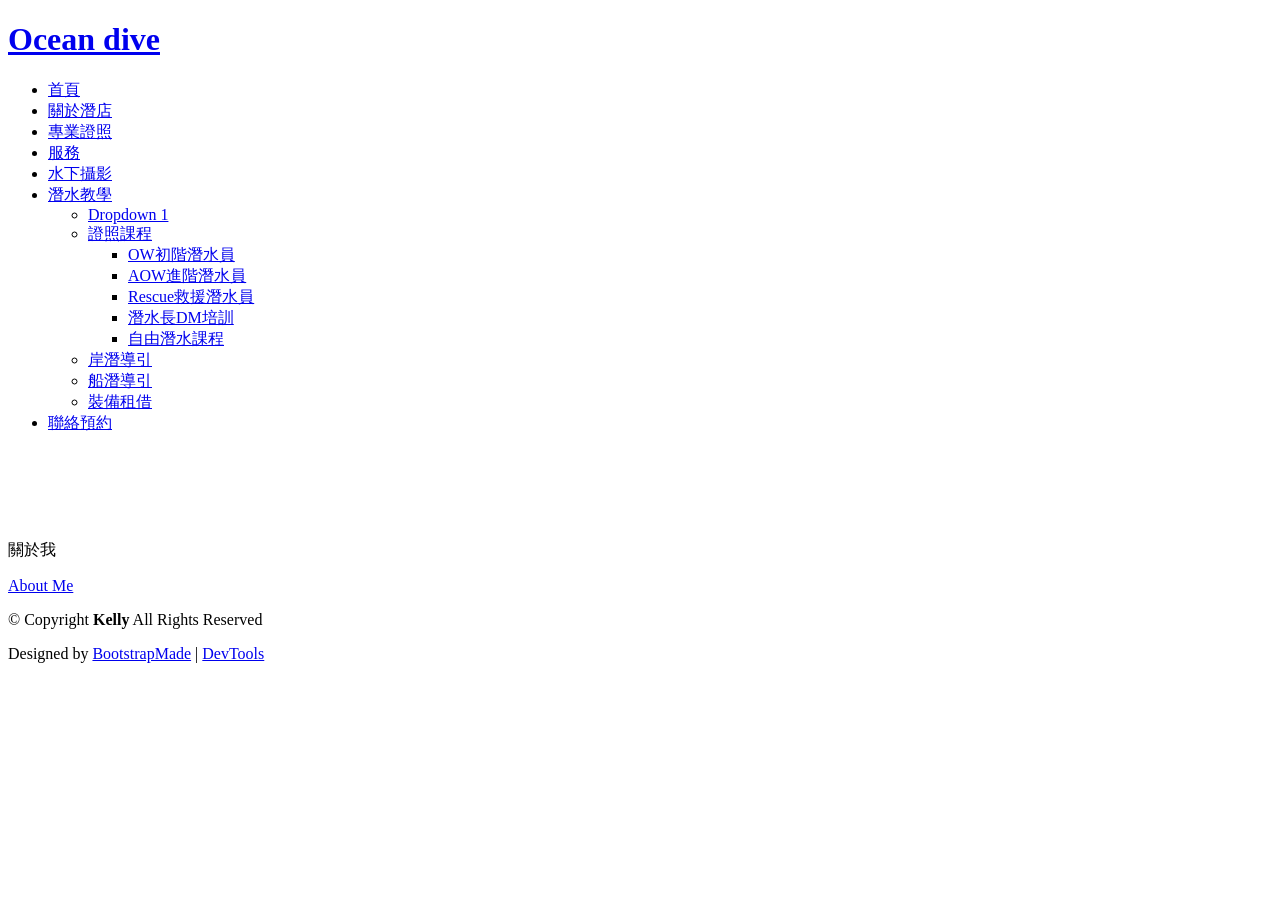
==== index.html @ 3bee79f4 "Add files via upload" ====
<!DOCTYPE html>
<html lang="zh-Hant">

<head>
  <meta charset="utf-8">
  <meta content="width=device-width, initial-scale=1.0" name="viewport">
  <title>Index - Berg</title>
  <meta name="description" content="">
  <meta name="keywords" content="">

  <!-- Favicons -->
  <link href="assets/img/favicon.png" rel="icon">
  <link href="assets/img/apple-touch-icon.png" rel="apple-touch-icon">

  <!-- Fonts -->
  <link href="https://fonts.googleapis.com" rel="preconnect">
  <link href="https://fonts.gstatic.com" rel="preconnect" crossorigin>
  <link href="https://fonts.googleapis.com/css2?family=Roboto:ital,wght@0,100;0,300;0,400;0,500;0,700;0,900;1,100;1,300;1,400;1,500;1,700;1,900&family=Poppins:ital,wght@0,100;0,200;0,300;0,400;0,500;0,600;0,700;0,800;0,900;1,100;1,200;1,300;1,400;1,500;1,600;1,700;1,800;1,900&family=Raleway:ital,wght@0,100;0,200;0,300;0,400;0,500;0,600;0,700;0,800;0,900;1,100;1,200;1,300;1,400;1,500;1,600;1,700;1,800;1,900&display=swap" rel="stylesheet">

  <!-- Vendor CSS Files -->
  <link href="assets/vendor/bootstrap/css/bootstrap.min.css" rel="stylesheet">
  <link href="assets/vendor/bootstrap-icons/bootstrap-icons.css" rel="stylesheet">
  <link href="assets/vendor/aos/aos.css" rel="stylesheet">
  <link href="assets/vendor/swiper/swiper-bundle.min.css" rel="stylesheet">
  <link href="assets/vendor/glightbox/css/glightbox.min.css" rel="stylesheet">

  <!-- Main CSS File -->
  <link href="assets/css/main.css" rel="stylesheet">

  <!-- =======================================================
  * Template Name: Kelly
  * Template URL: https://bootstrapmade.com/kelly-free-bootstrap-cv-resume-html-template/
  * Updated: Aug 07 2024 with Bootstrap v5.3.3
  * Author: BootstrapMade.com
  * License: https://bootstrapmade.com/license/
  ======================================================== -->
</head>

<body class="index-page">

  <header id="header" class="header d-flex align-items-center light-background sticky-top">
    <div class="container-fluid position-relative d-flex align-items-center justify-content-between">

      <a href="index.html" class="logo d-flex align-items-center me-auto me-xl-0">
        <!-- Uncomment the line below if you also wish to use an image logo -->
        <!-- <img src="assets/img/logo.png" alt=""> -->
        <h1 class="sitename">Ocean dive</h1>
      </a>

      <nav id="navmenu" class="navmenu">
        <ul>
          <li><a href="index.html" class="active">首頁</a></li>
          <li><a href="about.html">關於潛店</a></li>
          <li><a href="resume.html">專業證照</a></li>
          <li><a href="services.html">服務</a></li>
          <li><a href="portfolio.html">水下攝影</a></li>
          <li class="dropdown"><a href="#"><span>潛水教學</span> <i class="bi bi-chevron-down toggle-dropdown"></i></a>
            <ul>
              <li><a href="#">Dropdown 1</a></li>
              <li class="dropdown"><a href="#"><span>證照課程</span> <i class="bi bi-chevron-down toggle-dropdown"></i></a>
                <ul>
                  <li><a href="#">OW初階潛水員</a></li>
                  <li><a href="#">AOW進階潛水員</a></li>
                  <li><a href="#">Rescue救援潛水員</a></li>
                  <li><a href="#">潛水長DM培訓</a></li>
                  <li><a href="#">自由潛水課程</a></li>
                </ul>
              </li>
              <li><a href="#">岸潛導引</a></li>
              <li><a href="#">船潛導引</a></li>
              <li><a href="#">裝備租借</a></li>
            </ul>
          </li>
          <li><a href="contact.html">聯絡預約</a></li>
        </ul>
        <i class="mobile-nav-toggle d-xl-none bi bi-list"></i>
      </nav>

      <div class="header-social-links">
        <a href="#" class="facebook"><i class="bi bi-facebook"></i></a>
        <a href="#" class="instagram"><i class="bi bi-instagram"></i></a>
      </div>

    </div>
  </header>

  <main class="main">

    <!-- Hero Section -->
    <section id="hero" class="hero section">

      <img src="assets/img/hero-bg.webp" alt="" data-aos="fade-in">

      <div class="container text-center" data-aos="zoom-out" data-aos-delay="100">
        <div class="row justify-content-center">
          <div class="col-lg-8">
           <h2 style="color: #ffffff;">謝寶鋒</h2>
            <p>關於我</p>
            <a href="about.html" class="btn-get-started">About Me</a>
          </div>
        </div>
      </div>

    </section><!-- /Hero Section -->

  </main>

  <footer id="footer" class="footer light-background">

    <div class="container">
      <div class="copyright text-center ">
        <p>© <span>Copyright</span> <strong class="px-1 sitename">Kelly</strong> <span>All Rights Reserved<br></span></p>
      </div>
      <div class="social-links d-flex justify-content-center">
        <a href=""><i class="bi bi-facebook"></i></a>
        <a href=""><i class="bi bi-instagram"></i></a>
      </div>
      <div class="credits">
        <!-- All the links in the footer should remain intact. -->
        <!-- You can delete the links only if you've purchased the pro version. -->
        <!-- Licensing information: https://bootstrapmade.com/license/ -->
        <!-- Purchase the pro version with working PHP/AJAX contact form: [buy-url] -->
        Designed by <a href="https://bootstrapmade.com/">BootstrapMade</a> | <a href="https://bootstrapmade.com/tools/">DevTools</a>
      </div>
    </div>

  </footer>

  <!-- Scroll Top -->
  <a href="#" id="scroll-top" class="scroll-top d-flex align-items-center justify-content-center"><i class="bi bi-arrow-up-short"></i></a>

  <!-- Preloader -->
  <div id="preloader"></div>

  <!-- Vendor JS Files -->
  <script src="assets/vendor/bootstrap/js/bootstrap.bundle.min.js"></script>
  <script src="assets/vendor/php-email-form/validate.js"></script>
  <script src="assets/vendor/aos/aos.js"></script>
  <script src="assets/vendor/waypoints/noframework.waypoints.js"></script>
  <script src="assets/vendor/purecounter/purecounter_vanilla.js"></script>
  <script src="assets/vendor/swiper/swiper-bundle.min.js"></script>
  <script src="assets/vendor/glightbox/js/glightbox.min.js"></script>
  <script src="assets/vendor/imagesloaded/imagesloaded.pkgd.min.js"></script>
  <script src="assets/vendor/isotope-layout/isotope.pkgd.min.js"></script>

  <!-- Main JS File -->
  <script src="assets/js/main.js"></script>

</body>

</html>
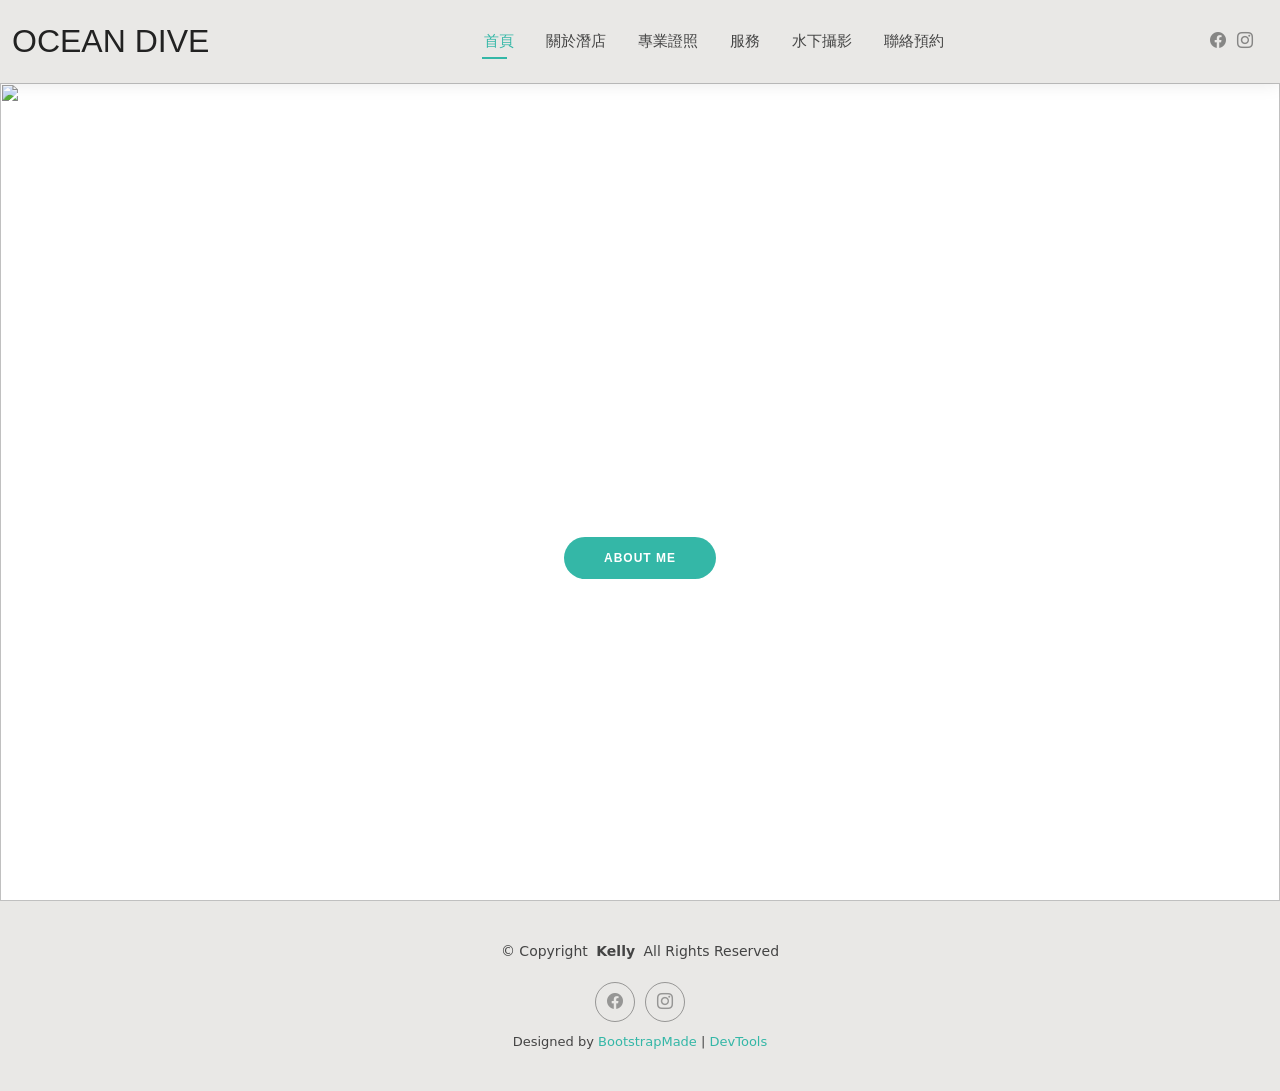
==== commit 654568a6: "Add files via upload" ====
--- a/index.html
+++ b/index.html
@@ -54,23 +54,6 @@
           <li><a href="resume.html">專業證照</a></li>
           <li><a href="services.html">服務</a></li>
           <li><a href="portfolio.html">水下攝影</a></li>
-          <li class="dropdown"><a href="#"><span>潛水教學</span> <i class="bi bi-chevron-down toggle-dropdown"></i></a>
-            <ul>
-              <li><a href="#">Dropdown 1</a></li>
-              <li class="dropdown"><a href="#"><span>證照課程</span> <i class="bi bi-chevron-down toggle-dropdown"></i></a>
-                <ul>
-                  <li><a href="#">OW初階潛水員</a></li>
-                  <li><a href="#">AOW進階潛水員</a></li>
-                  <li><a href="#">Rescue救援潛水員</a></li>
-                  <li><a href="#">潛水長DM培訓</a></li>
-                  <li><a href="#">自由潛水課程</a></li>
-                </ul>
-              </li>
-              <li><a href="#">岸潛導引</a></li>
-              <li><a href="#">船潛導引</a></li>
-              <li><a href="#">裝備租借</a></li>
-            </ul>
-          </li>
           <li><a href="contact.html">聯絡預約</a></li>
         </ul>
         <i class="mobile-nav-toggle d-xl-none bi bi-list"></i>
@@ -89,7 +72,7 @@
     <!-- Hero Section -->
     <section id="hero" class="hero section">
 
-      <img src="assets/img/hero-bg.webp" alt="" data-aos="fade-in">
+  <img src="assets/img/hero-dive.jpg" alt="" data-aos="fade-in">
 
       <div class="container text-center" data-aos="zoom-out" data-aos-delay="100">
         <div class="row justify-content-center">
--- a/assets/css/main.css
+++ b/assets/css/main.css
@@ -0,0 +1,1423 @@
+/**
+* Template Name: Kelly
+* Template URL: https://bootstrapmade.com/kelly-free-bootstrap-cv-resume-html-template/
+* Updated: Aug 07 2024 with Bootstrap v5.3.3
+* Author: BootstrapMade.com
+* License: https://bootstrapmade.com/license/
+*/
+
+/*--------------------------------------------------------------
+# Font & Color Variables
+# Help: https://bootstrapmade.com/color-system/
+--------------------------------------------------------------*/
+/* Fonts */
+:root {
+  --default-font: "Roboto",  system-ui, -apple-system, "Segoe UI", Roboto, "Helvetica Neue", Arial, "Noto Sans", "Liberation Sans", sans-serif, "Apple Color Emoji", "Segoe UI Emoji", "Segoe UI Symbol", "Noto Color Emoji";
+  --heading-font: "Raleway",  sans-serif;
+  --nav-font: "Poppins",  sans-serif;
+}
+
+/* Global Colors - The following color variables are used throughout the website. Updating them here will change the color scheme of the entire website */
+:root { 
+  --background-color: #ffffff; /* Background color for the entire website, including individual sections */
+  --default-color: #444444; /* Default color used for the majority of the text content across the entire website */
+  --heading-color: #222222; /* Color for headings, subheadings and title throughout the website */
+  --accent-color: #34b7a7; /* Accent color that represents your brand on the website. It's used for buttons, links, and other elements that need to stand out */
+  --surface-color: #ffffff; /* The surface color is used as a background of boxed elements within sections, such as cards, icon boxes, or other elements that require a visual separation from the global background. */
+  --contrast-color: #ffffff; /* Contrast color for text, ensuring readability against backgrounds of accent, heading, or default colors. */
+}
+
+/* Nav Menu Colors - The following color variables are used specifically for the navigation menu. They are separate from the global colors to allow for more customization options */
+:root {
+  --nav-color: #444444;  /* The default color of the main navmenu links */
+  --nav-hover-color: #34b7a7; /* Applied to main navmenu links when they are hovered over or active */
+  --nav-mobile-background-color: #ffffff; /* Used as the background color for mobile navigation menu */
+  --nav-dropdown-background-color: #ffffff; /* Used as the background color for dropdown items that appear when hovering over primary navigation items */
+  --nav-dropdown-color: #444444; /* Used for navigation links of the dropdown items in the navigation menu. */
+  --nav-dropdown-hover-color: #34b7a7; /* Similar to --nav-hover-color, this color is applied to dropdown navigation links when they are hovered over. */
+}
+
+/* Color Presets - These classes override global colors when applied to any section or element, providing reuse of the sam color scheme. */
+
+.light-background {
+  --background-color: #e9e8e6;
+  --surface-color: #ffffff;
+}
+
+.dark-background {
+  --background-color: #060606;
+  --default-color: #ffffff;
+  --heading-color: #ffffff;
+  --surface-color: #252525;
+  --contrast-color: #ffffff;
+}
+
+/* Smooth scroll */
+:root {
+  scroll-behavior: smooth;
+}
+
+/*--------------------------------------------------------------
+# General Styling & Shared Classes
+--------------------------------------------------------------*/
+body {
+  color: var(--default-color);
+  background-color: var(--background-color);
+  font-family: var(--default-font);
+}
+
+a {
+  color: var(--accent-color);
+  text-decoration: none;
+  transition: 0.3s;
+}
+
+a:hover {
+  color: color-mix(in srgb, var(--accent-color), transparent 25%);
+  text-decoration: none;
+}
+
+h1,
+h2,
+h3,
+h4,
+h5,
+h6 {
+  color: var(--heading-color);
+  font-family: var(--heading-font);
+}
+
+/* PHP Email Form Messages
+------------------------------*/
+.php-email-form .error-message {
+  display: none;
+  background: #df1529;
+  color: #ffffff;
+  text-align: left;
+  padding: 15px;
+  margin-bottom: 24px;
+  font-weight: 600;
+}
+
+.php-email-form .sent-message {
+  display: none;
+  color: #ffffff;
+  background: #059652;
+  text-align: center;
+  padding: 15px;
+  margin-bottom: 24px;
+  font-weight: 600;
+}
+
+.php-email-form .loading {
+  display: none;
+  background: var(--surface-color);
+  text-align: center;
+  padding: 15px;
+  margin-bottom: 24px;
+}
+
+.php-email-form .loading:before {
+  content: "";
+  display: inline-block;
+  border-radius: 50%;
+  width: 24px;
+  height: 24px;
+  margin: 0 10px -6px 0;
+  border: 3px solid var(--accent-color);
+  border-top-color: var(--surface-color);
+  animation: php-email-form-loading 1s linear infinite;
+}
+
+@keyframes php-email-form-loading {
+  0% {
+    transform: rotate(0deg);
+  }
+
+  100% {
+    transform: rotate(360deg);
+  }
+}
+
+/*--------------------------------------------------------------
+# Global Header
+--------------------------------------------------------------*/
+.header {
+  color: var(--default-color);
+  background-color: var(--background-color);
+  padding: 15px 0;
+  transition: all 0.5s;
+  z-index: 997;
+  box-shadow: 0px 0 18px rgba(0, 0, 0, 0.1);
+}
+
+.header .logo {
+  line-height: 1;
+}
+
+.header .logo img {
+  max-height: 36px;
+  margin-right: 8px;
+}
+
+.header .logo h1 {
+  font-size: 32px;
+  margin: 0;
+  font-weight: 300;
+  text-transform: uppercase;
+  color: var(--heading-color);
+}
+
+.header .header-social-links {
+  padding-right: 15px;
+}
+
+.header .header-social-links a {
+  color: color-mix(in srgb, var(--default-color), transparent 40%);
+  padding-left: 6px;
+  display: inline-block;
+  transition: 0.3s;
+  font-size: 16px;
+}
+
+.header .header-social-links a:hover {
+  color: var(--accent-color);
+}
+
+.header .header-social-links a i {
+  line-height: 0px;
+}
+
+@media (max-width: 1200px) {
+  .header .logo {
+    order: 1;
+  }
+
+  .header .header-social-links {
+    order: 2;
+  }
+
+  .header .navmenu {
+    order: 3;
+  }
+}
+
+/*--------------------------------------------------------------
+# Navigation Menu
+--------------------------------------------------------------*/
+/* Desktop Navigation */
+@media (min-width: 1200px) {
+  .navmenu {
+    padding: 0;
+  }
+
+  .navmenu ul {
+    margin: 0;
+    padding: 0;
+    display: flex;
+    list-style: none;
+    align-items: center;
+  }
+
+  .navmenu li {
+    position: relative;
+  }
+
+  .navmenu>ul>li {
+    white-space: nowrap;
+    padding: 15px 14px;
+  }
+
+  .navmenu>ul>li:last-child {
+    padding-right: 0;
+  }
+
+  .navmenu a,
+  .navmenu a:focus {
+    color: var(--nav-color);
+    font-size: 15px;
+    padding: 0 2px;
+    font-family: var(--nav-font);
+    font-weight: 400;
+    display: flex;
+    align-items: center;
+    justify-content: space-between;
+    white-space: nowrap;
+    transition: 0.3s;
+    position: relative;
+  }
+
+  .navmenu a i,
+  .navmenu a:focus i {
+    font-size: 12px;
+    line-height: 0;
+    margin-left: 5px;
+    transition: 0.3s;
+  }
+
+  .navmenu>ul>li>a:before {
+    content: "";
+    position: absolute;
+    height: 2px;
+    bottom: -6px;
+    left: 0;
+    background-color: var(--nav-hover-color);
+    visibility: hidden;
+    width: 0px;
+    transition: all 0.3s ease-in-out 0s;
+  }
+
+  .navmenu a:hover:before,
+  .navmenu li:hover>a:before,
+  .navmenu .active:before {
+    visibility: visible;
+    width: 25px;
+  }
+
+  .navmenu li:hover>a,
+  .navmenu .active,
+  .navmenu .active:focus {
+    color: var(--nav-hover-color);
+  }
+
+  .navmenu .dropdown ul {
+    margin: 0;
+    padding: 10px 0;
+    background: var(--nav-dropdown-background-color);
+    display: block;
+    position: absolute;
+    visibility: hidden;
+    left: 14px;
+    top: 130%;
+    opacity: 0;
+    transition: 0.3s;
+    border-radius: 4px;
+    z-index: 99;
+    box-shadow: 0px 0px 30px rgba(0, 0, 0, 0.1);
+  }
+
+  .navmenu .dropdown ul li {
+    min-width: 200px;
+  }
+
+  .navmenu .dropdown ul a {
+    padding: 10px 20px;
+    font-size: 15px;
+    text-transform: none;
+    color: var(--nav-dropdown-color);
+  }
+
+  .navmenu .dropdown ul a i {
+    font-size: 12px;
+  }
+
+  .navmenu .dropdown ul a:hover,
+  .navmenu .dropdown ul .active:hover,
+  .navmenu .dropdown ul li:hover>a {
+    color: var(--nav-dropdown-hover-color);
+  }
+
+  .navmenu .dropdown:hover>ul {
+    opacity: 1;
+    top: 100%;
+    visibility: visible;
+  }
+
+  .navmenu .dropdown .dropdown ul {
+    top: 0;
+    left: -90%;
+    visibility: hidden;
+  }
+
+  .navmenu .dropdown .dropdown:hover>ul {
+    opacity: 1;
+    top: 0;
+    left: -100%;
+    visibility: visible;
+  }
+}
+
+/* Mobile Navigation */
+@media (max-width: 1199px) {
+  .mobile-nav-toggle {
+    color: var(--nav-color);
+    font-size: 28px;
+    line-height: 0;
+    margin-right: 10px;
+    cursor: pointer;
+    transition: color 0.3s;
+  }
+
+  .navmenu {
+    padding: 0;
+    z-index: 9997;
+  }
+
+  .navmenu ul {
+    display: none;
+    list-style: none;
+    position: absolute;
+    inset: 60px 20px 20px 20px;
+    padding: 10px 0;
+    margin: 0;
+    border-radius: 6px;
+    background-color: var(--nav-mobile-background-color);
+    border: 1px solid color-mix(in srgb, var(--default-color), transparent 90%);
+    box-shadow: none;
+    overflow-y: auto;
+    transition: 0.3s;
+    z-index: 9998;
+  }
+
+  .navmenu a,
+  .navmenu a:focus {
+    color: var(--nav-dropdown-color);
+    padding: 10px 20px;
+    font-family: var(--nav-font);
+    font-size: 17px;
+    font-weight: 500;
+    display: flex;
+    align-items: center;
+    justify-content: space-between;
+    white-space: nowrap;
+    transition: 0.3s;
+  }
+
+  .navmenu a i,
+  .navmenu a:focus i {
+    font-size: 12px;
+    line-height: 0;
+    margin-left: 5px;
+    width: 30px;
+    height: 30px;
+    display: flex;
+    align-items: center;
+    justify-content: center;
+    border-radius: 50%;
+    transition: 0.3s;
+    background-color: color-mix(in srgb, var(--accent-color), transparent 90%);
+  }
+
+  .navmenu a i:hover,
+  .navmenu a:focus i:hover {
+    background-color: var(--accent-color);
+    color: var(--contrast-color);
+  }
+
+  .navmenu a:hover,
+  .navmenu .active,
+  .navmenu .active:focus {
+    color: var(--nav-dropdown-hover-color);
+  }
+
+  .navmenu .active i,
+  .navmenu .active:focus i {
+    background-color: var(--accent-color);
+    color: var(--contrast-color);
+    transform: rotate(180deg);
+  }
+
+  .navmenu .dropdown ul {
+    position: static;
+    display: none;
+    z-index: 99;
+    padding: 10px 0;
+    margin: 10px 20px;
+    background-color: var(--nav-dropdown-background-color);
+    transition: all 0.5s ease-in-out;
+  }
+
+  .navmenu .dropdown ul ul {
+    background-color: rgba(33, 37, 41, 0.1);
+  }
+
+  .navmenu .dropdown>.dropdown-active {
+    display: block;
+    background-color: rgba(33, 37, 41, 0.03);
+  }
+
+  .mobile-nav-active {
+    overflow: hidden;
+  }
+
+  .mobile-nav-active .mobile-nav-toggle {
+    color: #fff;
+    position: absolute;
+    font-size: 32px;
+    top: 15px;
+    right: 15px;
+    margin-right: 0;
+    z-index: 9999;
+  }
+
+  .mobile-nav-active .navmenu {
+    position: fixed;
+    overflow: hidden;
+    inset: 0;
+    background: rgba(33, 37, 41, 0.8);
+    transition: 0.3s;
+  }
+
+  .mobile-nav-active .navmenu>ul {
+    display: block;
+  }
+}
+
+/*--------------------------------------------------------------
+# Global Footer
+--------------------------------------------------------------*/
+.footer {
+  color: var(--default-color);
+  background-color: var(--background-color);
+  font-size: 14px;
+  padding: 40px 0;
+  position: relative;
+}
+
+.footer .copyright p {
+  margin-bottom: 0;
+}
+
+.footer .social-links {
+  margin-top: 20px;
+}
+
+.footer .social-links a {
+  display: flex;
+  align-items: center;
+  justify-content: center;
+  width: 40px;
+  height: 40px;
+  border-radius: 50%;
+  border: 1px solid color-mix(in srgb, var(--default-color), transparent 50%);
+  font-size: 16px;
+  color: color-mix(in srgb, var(--default-color), transparent 50%);
+  margin: 0 5px;
+  transition: 0.3s;
+}
+
+.footer .social-links a:hover {
+  color: var(--accent-color);
+  border-color: var(--accent-color);
+}
+
+.footer .credits {
+  margin-top: 10px;
+  font-size: 13px;
+  text-align: center;
+}
+
+/*--------------------------------------------------------------
+# Preloader
+--------------------------------------------------------------*/
+#preloader {
+  position: fixed;
+  inset: 0;
+  z-index: 9999;
+  overflow: hidden;
+  background-color: var(--background-color);
+  transition: all 0.6s ease-out;
+  width: 100%;
+  height: 100vh;
+}
+
+#preloader:before,
+#preloader:after {
+  content: "";
+  position: absolute;
+  border: 4px solid var(--accent-color);
+  border-radius: 50%;
+  animation: animate-preloader 2s cubic-bezier(0, 0.2, 0.8, 1) infinite;
+}
+
+#preloader:after {
+  animation-delay: -0.5s;
+}
+
+@keyframes animate-preloader {
+  0% {
+    width: 10px;
+    height: 10px;
+    top: calc(50% - 5px);
+    left: calc(50% - 5px);
+    opacity: 1;
+  }
+
+  100% {
+    width: 72px;
+    height: 72px;
+    top: calc(50% - 36px);
+    left: calc(50% - 36px);
+    opacity: 0;
+  }
+}
+
+/*--------------------------------------------------------------
+# Scroll Top Button
+--------------------------------------------------------------*/
+.scroll-top {
+  position: fixed;
+  visibility: hidden;
+  opacity: 0;
+  right: 15px;
+  bottom: -15px;
+  z-index: 99999;
+  background-color: var(--accent-color);
+  width: 44px;
+  height: 44px;
+  border-radius: 50px;
+  transition: all 0.4s;
+}
+
+.scroll-top i {
+  font-size: 24px;
+  color: var(--contrast-color);
+  line-height: 0;
+}
+
+.scroll-top:hover {
+  background-color: color-mix(in srgb, var(--accent-color), transparent 20%);
+  color: var(--contrast-color);
+}
+
+.scroll-top.active {
+  visibility: visible;
+  opacity: 1;
+  bottom: 15px;
+}
+
+/*--------------------------------------------------------------
+# Disable aos animation delay on mobile devices
+--------------------------------------------------------------*/
+@media screen and (max-width: 768px) {
+  [data-aos-delay] {
+    transition-delay: 0 !important;
+  }
+}
+
+/*--------------------------------------------------------------
+# Global Page Titles & Breadcrumbs
+--------------------------------------------------------------*/
+.page-title {
+  color: var(--default-color);
+  background-color: var(--background-color);
+  padding: 25px 0;
+  position: relative;
+  border-bottom: 1px solid color-mix(in srgb, var(--default-color), transparent 85%);
+}
+
+.page-title h1 {
+  font-size: 24px;
+  font-weight: 400;
+}
+
+.page-title .breadcrumbs ol {
+  display: flex;
+  flex-wrap: wrap;
+  list-style: none;
+  padding: 0;
+  margin: 0;
+  font-size: 14px;
+  font-weight: 400;
+}
+
+.page-title .breadcrumbs ol li+li {
+  padding-left: 10px;
+}
+
+.page-title .breadcrumbs ol li+li::before {
+  content: "/";
+  display: inline-block;
+  padding-right: 10px;
+  color: color-mix(in srgb, var(--default-color), transparent 70%);
+}
+
+/*--------------------------------------------------------------
+# Global Sections
+--------------------------------------------------------------*/
+section,
+.section {
+  color: var(--default-color);
+  background-color: var(--background-color);
+  padding: 60px 0;
+  scroll-margin-top: 100px;
+  overflow: clip;
+}
+
+@media (max-width: 1199px) {
+
+  section,
+  .section {
+    scroll-margin-top: 66px;
+  }
+}
+
+/*--------------------------------------------------------------
+# Global Section Titles
+--------------------------------------------------------------*/
+.section-title {
+  text-align: center;
+  padding-bottom: 60px;
+  position: relative;
+}
+
+.section-title h2 {
+  font-size: 32px;
+  font-weight: 700;
+  margin-bottom: 20px;
+  padding-bottom: 20px;
+  position: relative;
+}
+
+.section-title h2:after {
+  content: "";
+  position: absolute;
+  display: block;
+  width: 50px;
+  height: 3px;
+  background: var(--accent-color);
+  left: 0;
+  right: 0;
+  bottom: 0;
+  margin: auto;
+}
+
+.section-title p {
+  margin-bottom: 0;
+}
+
+/*--------------------------------------------------------------
+# Hero Section
+--------------------------------------------------------------*/
+.hero {
+  width: 100%;
+  min-height: calc(100vh - 82px);
+  position: relative;
+  padding: 80px 0;
+  display: flex;
+  align-items: center;
+  justify-content: center;
+}
+
+@media (max-width: 1200px) {
+  .hero {
+    min-height: calc(100vh - 68px);
+  }
+}
+
+.hero img {
+  position: absolute;
+  inset: 0;
+  display: block;
+  width: 100%;
+  height: 100%;
+  object-fit: cover;
+  z-index: 1;
+}
+
+.hero .container {
+  position: relative;
+  z-index: 3;
+}
+
+.hero h2 {
+  margin: 0;
+  font-size: 48px;
+  font-weight: 700;
+}
+
+.hero p {
+  margin: 10px 0 0 0;
+  font-size: 24px;
+  color: #fff;
+}
+
+.hero .btn-get-started {
+  color: var(--contrast-color);
+  background: var(--accent-color);
+  font-family: var(--heading-font);
+  text-transform: uppercase;
+  font-weight: 600;
+  font-size: 12px;
+  letter-spacing: 1px;
+  display: inline-block;
+  padding: 12px 40px;
+  border-radius: 50px;
+  transition: 0.5s;
+  margin-top: 30px;
+}
+
+.hero .btn-get-started:hover {
+  background: color-mix(in srgb, var(--accent-color) 90%, white 20%);
+}
+
+@media (max-width: 768px) {
+  .hero h2 {
+    font-size: 32px;
+  }
+
+  .hero p {
+    font-size: 18px;
+  }
+}
+
+/*--------------------------------------------------------------
+# About Section
+--------------------------------------------------------------*/
+.about .content h2 {
+  font-weight: 700;
+  font-size: 24px;
+}
+
+.about .content ul {
+  list-style: none;
+  padding: 0;
+}
+
+.about .content ul li {
+  margin-bottom: 20px;
+  display: flex;
+  align-items: center;
+}
+
+.about .content ul strong {
+  margin-right: 10px;
+}
+
+.about .content ul i {
+  font-size: 16px;
+  margin-right: 5px;
+  color: var(--accent-color);
+  line-height: 0;
+}
+
+/*--------------------------------------------------------------
+# Skills Section
+--------------------------------------------------------------*/
+.skills .progress {
+  height: 60px;
+  display: block;
+  background: none;
+  border-radius: 0;
+}
+
+.skills .progress .skill {
+  color: var(--heading-color);
+  padding: 0;
+  margin: 0 0 6px 0;
+  text-transform: uppercase;
+  display: block;
+  font-weight: 600;
+  font-family: var(--heading-font);
+}
+
+.skills .progress .skill .val {
+  float: right;
+  font-style: normal;
+}
+
+.skills .progress-bar-wrap {
+  background: color-mix(in srgb, var(--default-color), transparent 90%);
+  height: 10px;
+}
+
+.skills .progress-bar {
+  width: 1px;
+  height: 10px;
+  transition: 0.9s;
+  background-color: var(--accent-color);
+}
+
+/*--------------------------------------------------------------
+# Stats Section
+--------------------------------------------------------------*/
+.stats .stats-item {
+  padding: 30px;
+  width: 100%;
+}
+
+.stats .stats-item span {
+  color: var(--heading-color);
+  font-size: 48px;
+  display: block;
+  font-weight: 700;
+  margin-bottom: 20px;
+  padding-bottom: 20px;
+  position: relative;
+}
+
+.stats .stats-item span:after {
+  content: "";
+  position: absolute;
+  display: block;
+  width: 25px;
+  height: 3px;
+  background: var(--accent-color);
+  left: 0;
+  right: 0;
+  bottom: 0;
+  margin: auto;
+}
+
+.stats .stats-item p {
+  color: color-mix(in srgb, var(--default-color), transparent 40%);
+  padding: 0;
+  margin: 0;
+  font-family: var(--heading-font);
+  font-weight: 500;
+}
+
+/*--------------------------------------------------------------
+# Testimonials Section
+--------------------------------------------------------------*/
+.testimonials .section-header {
+  margin-bottom: 40px;
+}
+
+.testimonials .testimonials-carousel,
+.testimonials .testimonials-slider {
+  overflow: hidden;
+}
+
+.testimonials .testimonial-item {
+  text-align: center;
+}
+
+.testimonials .testimonial-item .testimonial-img {
+  width: 120px;
+  border-radius: 50%;
+  border: 4px solid var(--background-color);
+  margin: 0 auto;
+}
+
+.testimonials .testimonial-item h3 {
+  font-size: 20px;
+  font-weight: bold;
+  margin: 10px 0 5px 0;
+}
+
+.testimonials .testimonial-item h4 {
+  font-size: 14px;
+  color: color-mix(in srgb, var(--default-color), transparent 40%);
+  margin: 0 0 15px 0;
+}
+
+.testimonials .testimonial-item .stars {
+  margin-bottom: 15px;
+}
+
+.testimonials .testimonial-item .stars i {
+  color: #ffc107;
+  margin: 0 1px;
+}
+
+.testimonials .testimonial-item .quote-icon-left,
+.testimonials .testimonial-item .quote-icon-right {
+  color: color-mix(in srgb, var(--accent-color), transparent 50%);
+  font-size: 26px;
+  line-height: 0;
+}
+
+.testimonials .testimonial-item .quote-icon-left {
+  display: inline-block;
+  left: -5px;
+  position: relative;
+}
+
+.testimonials .testimonial-item .quote-icon-right {
+  display: inline-block;
+  right: -5px;
+  position: relative;
+  top: 10px;
+  transform: scale(-1, -1);
+}
+
+.testimonials .testimonial-item p {
+  font-style: italic;
+  margin: 0 auto 15px auto;
+}
+
+.testimonials .swiper-wrapper {
+  height: auto;
+}
+
+.testimonials .swiper-pagination {
+  margin-top: 20px;
+  position: relative;
+}
+
+.testimonials .swiper-pagination .swiper-pagination-bullet {
+  width: 12px;
+  height: 12px;
+  opacity: 1;
+  background-color: color-mix(in srgb, var(--default-color), transparent 85%);
+}
+
+.testimonials .swiper-pagination .swiper-pagination-bullet-active {
+  background-color: var(--accent-color);
+}
+
+@media (min-width: 992px) {
+  .testimonials .testimonial-item p {
+    width: 80%;
+  }
+}
+
+/*--------------------------------------------------------------
+# Resume Section
+--------------------------------------------------------------*/
+.resume .resume-title {
+  color: var(--heading-color);
+  font-size: 26px;
+  font-weight: 700;
+  margin-top: 20px;
+  margin-bottom: 20px;
+}
+
+.resume .resume-item {
+  padding: 0 0 20px 20px;
+  margin-top: -2px;
+  border-left: 2px solid var(--accent-color);
+  position: relative;
+}
+
+.resume .resume-item h4 {
+  line-height: 18px;
+  font-size: 18px;
+  font-weight: 600;
+  text-transform: uppercase;
+  color: color-mix(in srgb, var(--default-color), transparent 20%);
+  margin-bottom: 10px;
+}
+
+.resume .resume-item h5 {
+  font-size: 16px;
+  padding: 5px 15px;
+  display: inline-block;
+  font-weight: 600;
+  margin-bottom: 10px;
+}
+
+.resume .resume-item ul {
+  padding-left: 20px;
+}
+
+.resume .resume-item ul li {
+  padding-bottom: 10px;
+}
+
+.resume .resume-item:last-child {
+  padding-bottom: 0;
+}
+
+.resume .resume-item::before {
+  content: "";
+  position: absolute;
+  width: 16px;
+  height: 16px;
+  border-radius: 50px;
+  left: -9px;
+  top: 0;
+  background: var(--background-color);
+  border: 2px solid var(--accent-color);
+}
+
+/*--------------------------------------------------------------
+# Services Section
+--------------------------------------------------------------*/
+.services .service-item {
+  background-color: var(--surface-color);
+  box-shadow: 0px 5px 90px 0px rgba(0, 0, 0, 0.1);
+  height: 100%;
+  padding: 60px 30px;
+  text-align: center;
+  transition: 0.3s;
+  border-radius: 5px;
+}
+
+.services .service-item .icon {
+  margin: 0 auto;
+  width: 100px;
+  height: 100px;
+  display: flex;
+  align-items: center;
+  justify-content: center;
+  transition: ease-in-out 0.3s;
+  position: relative;
+}
+
+.services .service-item .icon i {
+  font-size: 36px;
+  transition: 0.5s;
+  position: relative;
+}
+
+.services .service-item .icon svg {
+  position: absolute;
+  top: 0;
+  left: 0;
+}
+
+.services .service-item .icon svg path {
+  transition: 0.5s;
+  fill: color-mix(in srgb, var(--default-color), transparent 95%);
+}
+
+.services .service-item h3 {
+  font-weight: 700;
+  margin: 10px 0 15px 0;
+  font-size: 22px;
+}
+
+.services .service-item p {
+  line-height: 24px;
+  font-size: 14px;
+  margin-bottom: 0;
+}
+
+.services .service-item:hover {
+  box-shadow: 0px 5px 35px 0px rgba(0, 0, 0, 0.1);
+}
+
+.services .service-item.item-cyan i {
+  color: #0dcaf0;
+}
+
+.services .service-item.item-cyan:hover .icon i {
+  color: #fff;
+}
+
+.services .service-item.item-cyan:hover .icon path {
+  fill: #0dcaf0;
+}
+
+.services .service-item.item-orange i {
+  color: #fd7e14;
+}
+
+.services .service-item.item-orange:hover .icon i {
+  color: #fff;
+}
+
+.services .service-item.item-orange:hover .icon path {
+  fill: #fd7e14;
+}
+
+.services .service-item.item-teal i {
+  color: #20c997;
+}
+
+.services .service-item.item-teal:hover .icon i {
+  color: #fff;
+}
+
+.services .service-item.item-teal:hover .icon path {
+  fill: #20c997;
+}
+
+.services .service-item.item-red i {
+  color: #df1529;
+}
+
+.services .service-item.item-red:hover .icon i {
+  color: #fff;
+}
+
+.services .service-item.item-red:hover .icon path {
+  fill: #df1529;
+}
+
+.services .service-item.item-indigo i {
+  color: #6610f2;
+}
+
+.services .service-item.item-indigo:hover .icon i {
+  color: #fff;
+}
+
+.services .service-item.item-indigo:hover .icon path {
+  fill: #6610f2;
+}
+
+.services .service-item.item-pink i {
+  color: #f3268c;
+}
+
+.services .service-item.item-pink:hover .icon i {
+  color: #fff;
+}
+
+.services .service-item.item-pink:hover .icon path {
+  fill: #f3268c;
+}
+
+/*--------------------------------------------------------------
+# Portfolio Section
+--------------------------------------------------------------*/
+.portfolio .portfolio-filters {
+  padding: 0;
+  margin: 0 auto 20px auto;
+  list-style: none;
+  text-align: center;
+}
+
+.portfolio .portfolio-filters li {
+  cursor: pointer;
+  display: inline-block;
+  padding: 8px 20px 10px 20px;
+  margin: 0;
+  font-size: 15px;
+  font-weight: 500;
+  line-height: 1;
+  margin-bottom: 5px;
+  border-radius: 50px;
+  transition: all 0.3s ease-in-out;
+  font-family: var(--heading-font);
+}
+
+.portfolio .portfolio-filters li:hover,
+.portfolio .portfolio-filters li.filter-active {
+  color: var(--contrast-color);
+  background-color: var(--accent-color);
+}
+
+.portfolio .portfolio-filters li:first-child {
+  margin-left: 0;
+}
+
+.portfolio .portfolio-filters li:last-child {
+  margin-right: 0;
+}
+
+@media (max-width: 575px) {
+  .portfolio .portfolio-filters li {
+    font-size: 14px;
+    margin: 0 0 10px 0;
+  }
+}
+
+.portfolio .portfolio-item {
+  position: relative;
+  overflow: hidden;
+}
+
+.portfolio .portfolio-item .portfolio-info {
+  opacity: 0;
+  position: absolute;
+  left: 12px;
+  right: 12px;
+  bottom: -100%;
+  z-index: 3;
+  transition: all ease-in-out 0.5s;
+  background: color-mix(in srgb, var(--surface-color), transparent 10%);
+  padding: 15px;
+}
+
+.portfolio .portfolio-item .portfolio-info h4 {
+  font-size: 18px;
+  font-weight: 600;
+  padding-right: 50px;
+}
+
+.portfolio .portfolio-item .portfolio-info p {
+  color: color-mix(in srgb, var(--default-color), transparent 30%);
+  font-size: 14px;
+  margin-bottom: 0;
+  padding-right: 50px;
+}
+
+.portfolio .portfolio-item .portfolio-info .preview-link,
+.portfolio .portfolio-item .portfolio-info .details-link {
+  position: absolute;
+  right: 50px;
+  font-size: 24px;
+  top: calc(50% - 14px);
+  color: color-mix(in srgb, var(--default-color), transparent 30%);
+  transition: 0.3s;
+  line-height: 0;
+}
+
+.portfolio .portfolio-item .portfolio-info .preview-link:hover,
+.portfolio .portfolio-item .portfolio-info .details-link:hover {
+  color: var(--accent-color);
+}
+
+.portfolio .portfolio-item .portfolio-info .details-link {
+  right: 14px;
+  font-size: 28px;
+}
+
+.portfolio .portfolio-item:hover .portfolio-info {
+  opacity: 1;
+  bottom: 0;
+}
+
+/*--------------------------------------------------------------
+# Portfolio Details Section
+--------------------------------------------------------------*/
+.portfolio-details .portfolio-details-slider img {
+  width: 100%;
+}
+
+.portfolio-details .portfolio-details-slider .swiper-pagination {
+  margin-top: 20px;
+  position: relative;
+}
+
+.portfolio-details .portfolio-details-slider .swiper-pagination .swiper-pagination-bullet {
+  width: 12px;
+  height: 12px;
+  background-color: color-mix(in srgb, var(--default-color), transparent 85%);
+  opacity: 1;
+}
+
+.portfolio-details .portfolio-details-slider .swiper-pagination .swiper-pagination-bullet-active {
+  background-color: var(--accent-color);
+}
+
+.portfolio-details .portfolio-info {
+  background-color: var(--surface-color);
+  padding: 30px;
+  box-shadow: 0px 0 30px rgba(0, 0, 0, 0.1);
+}
+
+.portfolio-details .portfolio-info h3 {
+  font-size: 22px;
+  font-weight: 700;
+  margin-bottom: 20px;
+  padding-bottom: 20px;
+  border-bottom: 1px solid color-mix(in srgb, var(--default-color), transparent 85%);
+}
+
+.portfolio-details .portfolio-info ul {
+  list-style: none;
+  padding: 0;
+  font-size: 15px;
+}
+
+.portfolio-details .portfolio-info ul li+li {
+  margin-top: 10px;
+}
+
+.portfolio-details .portfolio-description {
+  padding-top: 30px;
+}
+
+.portfolio-details .portfolio-description h2 {
+  font-size: 26px;
+  font-weight: 700;
+  margin-bottom: 20px;
+}
+
+.portfolio-details .portfolio-description p {
+  padding: 0;
+  color: color-mix(in srgb, var(--default-color), transparent 30%);
+}
+
+/*--------------------------------------------------------------
+# Contact Section
+--------------------------------------------------------------*/
+.contact .info-wrap {
+  background-color: var(--surface-color);
+  box-shadow: 0px 0px 20px rgba(0, 0, 0, 0.1);
+  padding: 30px;
+}
+
+@media (max-width: 575px) {
+  .contact .info-wrap {
+    padding: 20px;
+  }
+}
+
+.contact .info-item {
+  margin-bottom: 40px;
+}
+
+.contact .info-item i {
+  font-size: 20px;
+  color: var(--accent-color);
+  background: color-mix(in srgb, var(--accent-color), transparent 92%);
+  width: 44px;
+  height: 44px;
+  display: flex;
+  justify-content: center;
+  align-items: center;
+  border-radius: 50px;
+  transition: all 0.3s ease-in-out;
+  margin-right: 15px;
+}
+
+.contact .info-item h3 {
+  padding: 0;
+  font-size: 18px;
+  font-weight: 700;
+  margin-bottom: 5px;
+}
+
+.contact .info-item p {
+  padding: 0;
+  margin-bottom: 0;
+  font-size: 14px;
+}
+
+.contact .info-item:hover i {
+  background: var(--accent-color);
+  color: var(--contrast-color);
+}
+
+.contact .php-email-form {
+  background-color: var(--surface-color);
+  height: 100%;
+  padding: 30px;
+  box-shadow: 0px 0px 20px rgba(0, 0, 0, 0.1);
+}
+
+@media (max-width: 575px) {
+  .contact .php-email-form {
+    padding: 20px;
+  }
+}
+
+.contact .php-email-form input[type=text],
+.contact .php-email-form input[type=email],
+.contact .php-email-form textarea {
+  font-size: 14px;
+  padding: 10px 15px;
+  box-shadow: none;
+  border-radius: 0;
+  color: var(--default-color);
+  background-color: var(--surface-color);
+  border-color: color-mix(in srgb, var(--default-color), transparent 80%);
+}
+
+.contact .php-email-form input[type=text]:focus,
+.contact .php-email-form input[type=email]:focus,
+.contact .php-email-form textarea:focus {
+  border-color: var(--accent-color);
+}
+
+.contact .php-email-form input[type=text]::placeholder,
+.contact .php-email-form input[type=email]::placeholder,
+.contact .php-email-form textarea::placeholder {
+  color: color-mix(in srgb, var(--default-color), transparent 70%);
+}
+
+.contact .php-email-form button[type=submit] {
+  color: var(--contrast-color);
+  background: var(--accent-color);
+  border: 0;
+  padding: 10px 30px;
+  transition: 0.4s;
+  border-radius: 50px;
+}
+
+.contact .php-email-form button[type=submit]:hover {
+  background: color-mix(in srgb, var(--accent-color), transparent 25%);
+}
+
+/*--------------------------------------------------------------
+# Starter Section Section
+--------------------------------------------------------------*/
+.starter-section {
+  /* Add your styles here */
+}
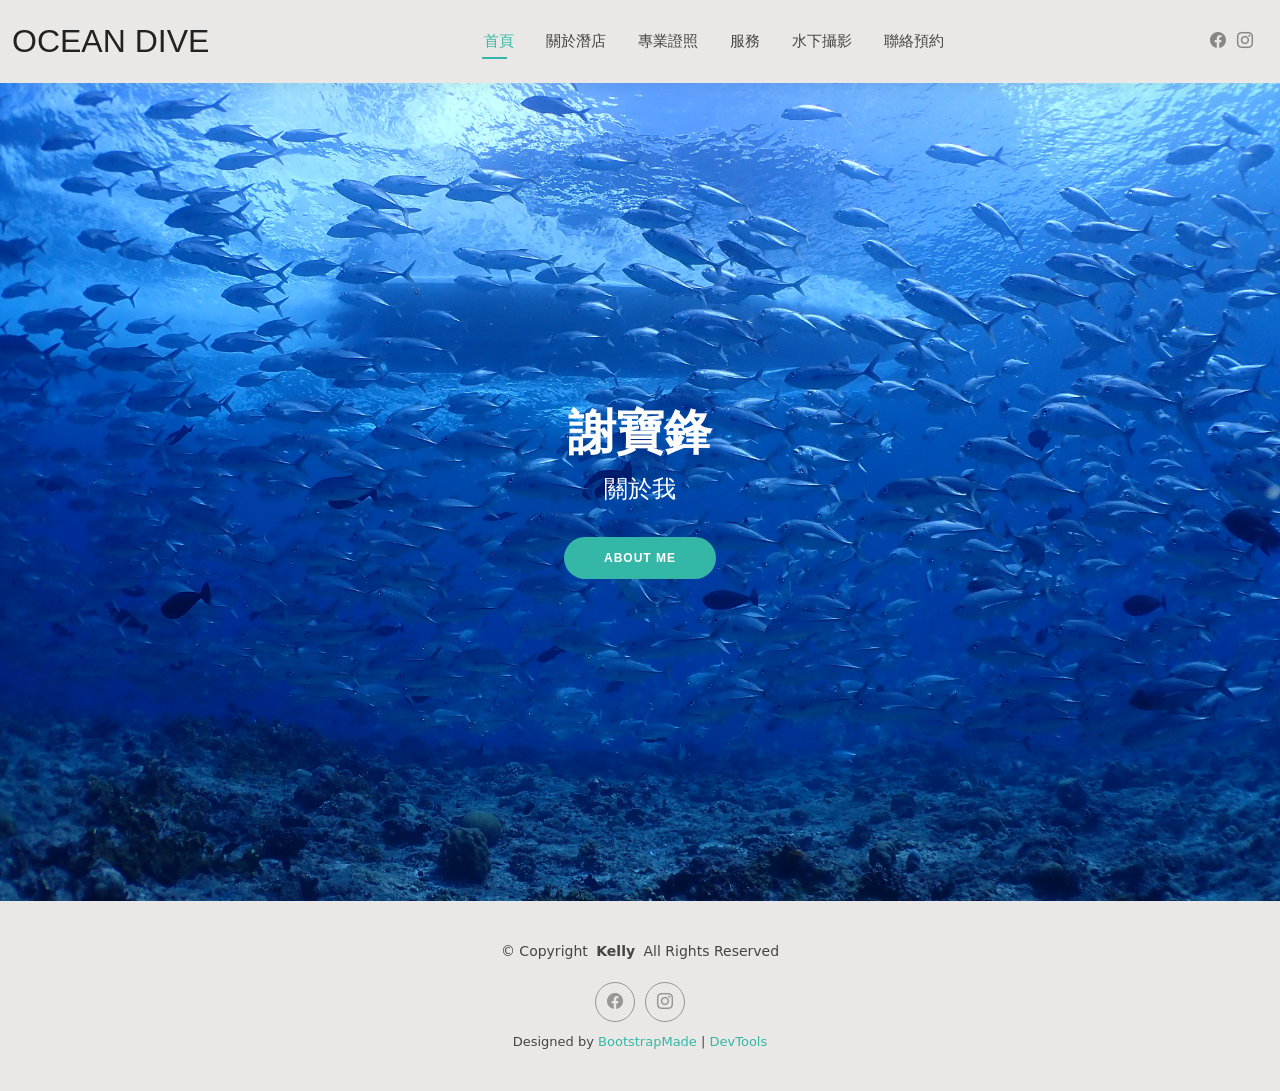
==== commit db8d9825: "Add files via upload" ====
--- a/index.html
+++ b/index.html
@@ -72,7 +72,7 @@
     <!-- Hero Section -->
     <section id="hero" class="hero section">
 
-  <img src="assets/img/hero-dive.jpg" alt="" data-aos="fade-in">
+  <img src="assets/img/hero-dive.JPG" alt="" data-aos="fade-in">
 
       <div class="container text-center" data-aos="zoom-out" data-aos-delay="100">
         <div class="row justify-content-center">
